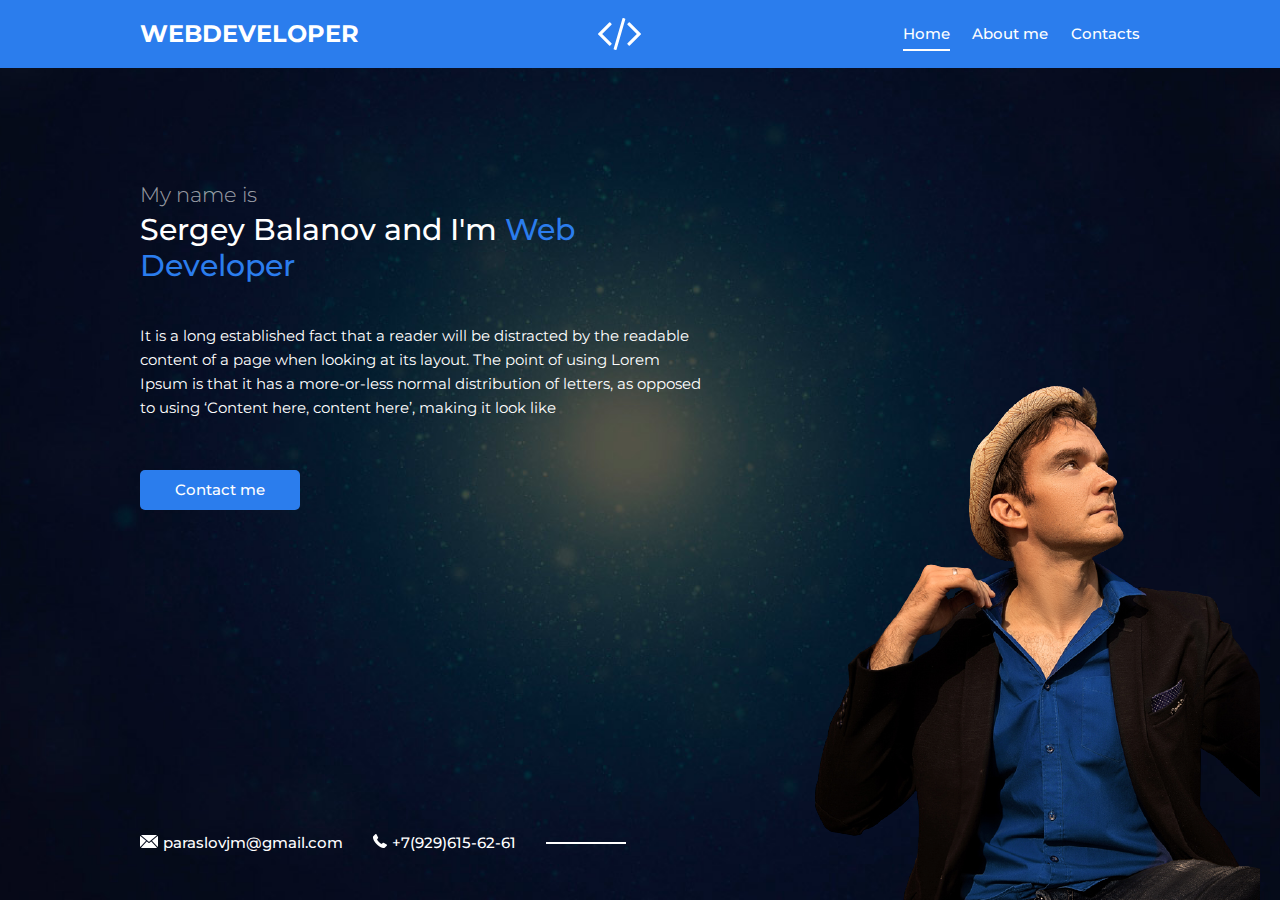
==== index.html @ 829733f1 "Project 'About Me' started. Layout finished" ====
<!DOCTYPE html>
<html lang="en">
<head>
    <meta charset="UTF-8">
    <link href="https://fonts.googleapis.com/css2?family=Montserrat:wght@300;400;500;700&display=swap" rel="stylesheet">
    <title>Para Slov | About</title>
    <link rel="stylesheet" href="css/style.css">
</head>
<body>
    
    <div class="page">

        <!-- Header -->
        <header class="header">
            <div class="container">
                <div class="header-inner">
                    <div class="header-brand">
                    webdeveloper
                    </div>

                    <div class="header-logo">
                        <img src="img/code.svg" alt="logo">
                    </div>

                    <nav class="header__nav">
                        <a class="header-nav__link header-nav__link--active" href="index.html">Home</a>
                        <a class="header-nav__link" href="about.html">About me</a>
                        <a class="header-nav__link" href="contacts.html">Contacts</a>
                    </nav>
                </div>
                
            </div> <!-- /.container-->
        </header>

        <!-- Main -->
        <div class="container">
            <main class="content">
                <h2 class="subtitle">My name is</h2>
                <h1 class="title">Sergey Balanov and I'm <span>Web Developer</span> </h1>
                <div class="text">
                    <p>
                        It is a long established fact that a reader will be distracted 
                        by the readable content of a page when looking at its layout. 
                        The point of using Lorem Ipsum is that it has a more-or-less 
                        normal distribution of letters, as opposed to using ‘Content here,
                        content here’, making it look like
                    </p>
                </div>
                <a class="btn" href="#">Contact me</a>
            </main>
        </div>

        <!-- Footer -->
        <footer class="footer">
            <div class="container">
                <div class="contacts">
                    <a class="contacts-link" href="mailto:paraslovjm@gmail.com">
                        <img class="contacts-icon" src="img/mail.png" alt="mail icon">paraslovjm@gmail.com
                    </a>
                    <a class="contacts-link" href="tel:+79296156261">
                        <img class="contacts-icon"src="img/tel.png" alt="tel icon">+7(929)615-62-61
                    </a>
                </div>
            </div>
        </footer>

        <img class="author" src="img/photo.png" alt="my photo">

    </div> <!-- /.page-->
</body>
</html>
---- css/style.css ----
html {
    font-size: 15px;
}

body {
    margin: 0;
    font-family: 'Montserrat', sans-serif;
    font-size: 1rem;
    line-height: 1.6;
}

*,
*:before,
*:after {
    box-sizing: border-box;
}

h1, h2, h3, h4, h5, h6 {
    margin: 0;
}

p {
    padding: 0, 0, 10px, 0;
}

.container {
    width: 100%;
    max-width: 1000px;
    margin: 0 auto;
}



/* Page
===================================*/

.page {
    width: 100%;
    height: 100vh;

    background: #000 url("../img/bg.jpg") center no-repeat;
    background-size: cover;

    position: relative;
}

/* Header
================================*/

.header {
    padding: 1rem 0px;
    background: #2b7ded;
    margin-bottom: 110px;
}

.header-inner {
    display: flex;
    justify-content: space-between;
    align-items: center;
}

.header-brand {
    color: #fff;
    text-transform: uppercase;
    font-size: 1.6rem;
    font-weight: bold;
}

.header-logo img {
    display: block;
}

.header__nav {
    display: flex;
}

.header-nav__link {
    margin-left: 1.5rem;
    color: #fff;
    font-size: 1rem;
    font-weight: 500;
    text-decoration: none;
    transition: color .2s linear;
}

.header-nav__link:hover {
    color: rgb(191, 217, 255);
}

.header-nav__link--active {
    position: relative;
}

.header-nav__link--active:after {
    width: 100%;
    content: "";
    height: 2px;
    background-color: #fff;
    position: absolute;
    bottom: -5px;
    left: 0;
}

/* Content
===================================*/

.content {
    width: 565px;
}

.subtitle {
    font-size: 1.4rem;
    color: rgba(255,255,255, 0.6);
    font-weight: 300;
}

.title {
    font-size: 2rem;
    color: #fff;
    font-weight: 500;
    line-height: 1.2;
    margin-bottom: 40px;
}

.title__contacts {
    margin-bottom: 0;
}
.title span {
    color: #2b7ded;
}

.text {
    font-size: 1rem;
    color: #fff;
    margin-bottom: 50px;
}

/* Button
===================================*/

.btn {
    display: inline-block;
    padding: 12px 35px;
    font-family: inherit;
    font-size: 1rem;
    color: #fff;
    font-weight: 500;
    line-height: 1.1;
    border: 0;
    text-decoration: none;
    background: #2b7ded;
    border-radius: 5px;
    transition: background-color .2s linear;

    cursor: pointer;

}
.btn-contacts {
    display: block;
    width: 100%;
}

.btn:hover {
    background-color: #266ed4;
}

/* Author
===================================*/

.author {
    position: absolute;
    bottom: 0;
    right: 20px;
}

/* Footer
===================================*/

.footer {
    width: 100%;
    position: absolute;
    
    bottom: 45px;
}

/* Contacts
===================================*/

.contacts {
    display: flex;
    align-items: center;
}

.contacts-link {
    margin-right: 2rem;
    font-size: 1rem;
    color: #fff;
    text-decoration: none;
    font-weight: 500;
}

.contacts-link:last-child {
    margin-right: 0;
    position: relative;
}

.contacts-link:last-child:after {
    content: "";
    display: block;
    width: 80px;
    height: 2px;
    background-color: #fff;
    margin-left: 2rem;

    pointer-events: none;
    
    position: absolute;
    left: 100%;
    top: 11px;
}

.contacts-link:hover {
    text-decoration: underline;
}

.contacts-icon {
    margin-right: 5px;
}

/* Form
===================================*/

.form {
    width: 100%;
    max-width: 280px;
}

.form-item {
    margin-bottom: 20px;
}

.input,
.textarea {
    display: block;
    width: 100%;
    font-family: inherit;
    font-size: 1rem;
    border: 0;
    padding: 14px 20px;
    color: #fff;

    background-color: rgba(255, 255, 255, 0.1);
    border-radius: 5px;
}

.textarea {
    height: 100px;
    resize: none;
}

.input::placeholder,
.textarea::placeholder {
    color: #fff;
}
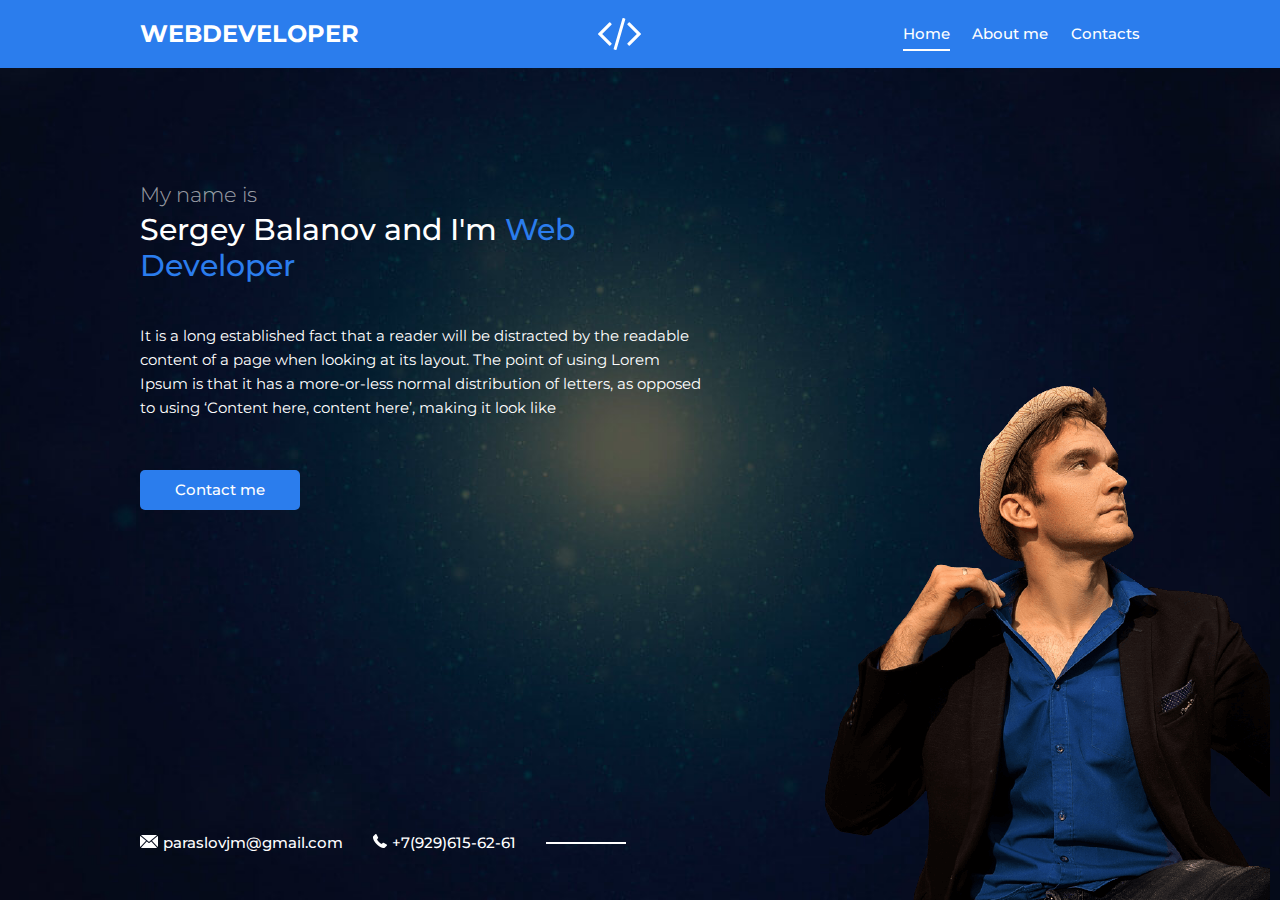
==== commit 0651360a: "Adoptive layout finished" ====
--- a/index.html
+++ b/index.html
@@ -2,9 +2,16 @@
 <html lang="en">
 <head>
     <meta charset="UTF-8">
+    <meta name="viewport" content="width=device-width, initial-scale=1">
     <link href="https://fonts.googleapis.com/css2?family=Montserrat:wght@300;400;500;700&display=swap" rel="stylesheet">
+    <link rel="stylesheet" href="css/style.css">
+    <link rel="icon" href="img/favicon.png" type="image/png">
+    <meta name="description" content="">
+    <meta name="keywords" content="фронтенд, веб девелопер, войтивit, it, frontend, web developer"> 
+
     <title>Para Slov | About</title>
-    <link rel="stylesheet" href="css/style.css">
+    
+
 </head>
 <body>
     
@@ -46,7 +53,7 @@
                         content here’, making it look like
                     </p>
                 </div>
-                <a class="btn" href="#">Contact me</a>
+                <a class="btn" href="contacts.html">Contact me</a>
             </main>
         </div>
 
@@ -58,7 +65,7 @@
                         <img class="contacts-icon" src="img/mail.png" alt="mail icon">paraslovjm@gmail.com
                     </a>
                     <a class="contacts-link" href="tel:+79296156261">
-                        <img class="contacts-icon"src="img/tel.png" alt="tel icon">+7(929)615-62-61
+                        <img class="contacts-icon" src="img/tel.png" alt="tel icon">+7(929)615-62-61
                     </a>
                 </div>
             </div>
--- a/css/style.css
+++ b/css/style.css
@@ -25,8 +25,9 @@
 
 .container {
     width: 100%;
-    max-width: 1000px;
+    max-width: 1030px;
     margin: 0 auto;
+    padding: 0 15px;
 }
 
 
@@ -37,10 +38,11 @@
 .page {
     width: 100%;
     height: 100vh;
+    min-height: 770px;
 
     background: #000 url("../img/bg.jpg") center no-repeat;
     background-size: cover;
-
+    overflow: hidden;
     position: relative;
 }
 
@@ -105,7 +107,9 @@
 ===================================*/
 
 .content {
-    width: 565px;
+    height: 100%;
+    max-width: 565px;
+    width: 100%;
 }
 
 .subtitle {
@@ -170,7 +174,7 @@
 .author {
     position: absolute;
     bottom: 0;
-    right: 20px;
+    right: 10px;
 }
 
 /* Footer
@@ -261,4 +265,78 @@
 .input::placeholder,
 .textarea::placeholder {
     color: #fff;
+}
+
+/* Media
+===================================*/
+
+@media (max-width:950px) {
+    .author {
+        right: -120px;
+    }
+}
+
+@media (max-width:767px) {
+    .page {
+        min-height: 100vh;
+        height: auto;
+        padding-bottom: 1rem;
+    }
+    .header {
+        margin-bottom: 50px;
+    }
+    .header-logo {
+        display: none;
+    }
+    .header-brand {
+        font-size: 1.2rem;
+    }
+    .content {
+        margin-bottom: 35px;
+        max-width: none;
+        text-align: center;
+    }
+    .form {
+        margin: 0 auto;
+    }
+    .contacts {
+        flex-direction: column;
+    }
+    .contacts-link {
+        margin-right: 0;
+        margin-bottom: 5px;
+    }
+    .contacts-link:last-child {
+        margin-bottom: 0;
+    }
+    .contacts-link:last-child:after {
+        display: none;
+    }
+    .author {
+        display: none;
+    }
+    .footer {
+        position: static;
+    }
+}
+
+@media (max-width: 565px) {
+
+    .header-inner {
+        flex-direction: column;
+    }
+    .header-brand {
+        margin-bottom: 5px;
+    }
+
+
+}
+
+@media (max-width: 320px) {
+    .subtitle {
+        font-size: 1.2rem;
+    }
+    .title {
+        font-size: 1.6rem;
+    }
 }